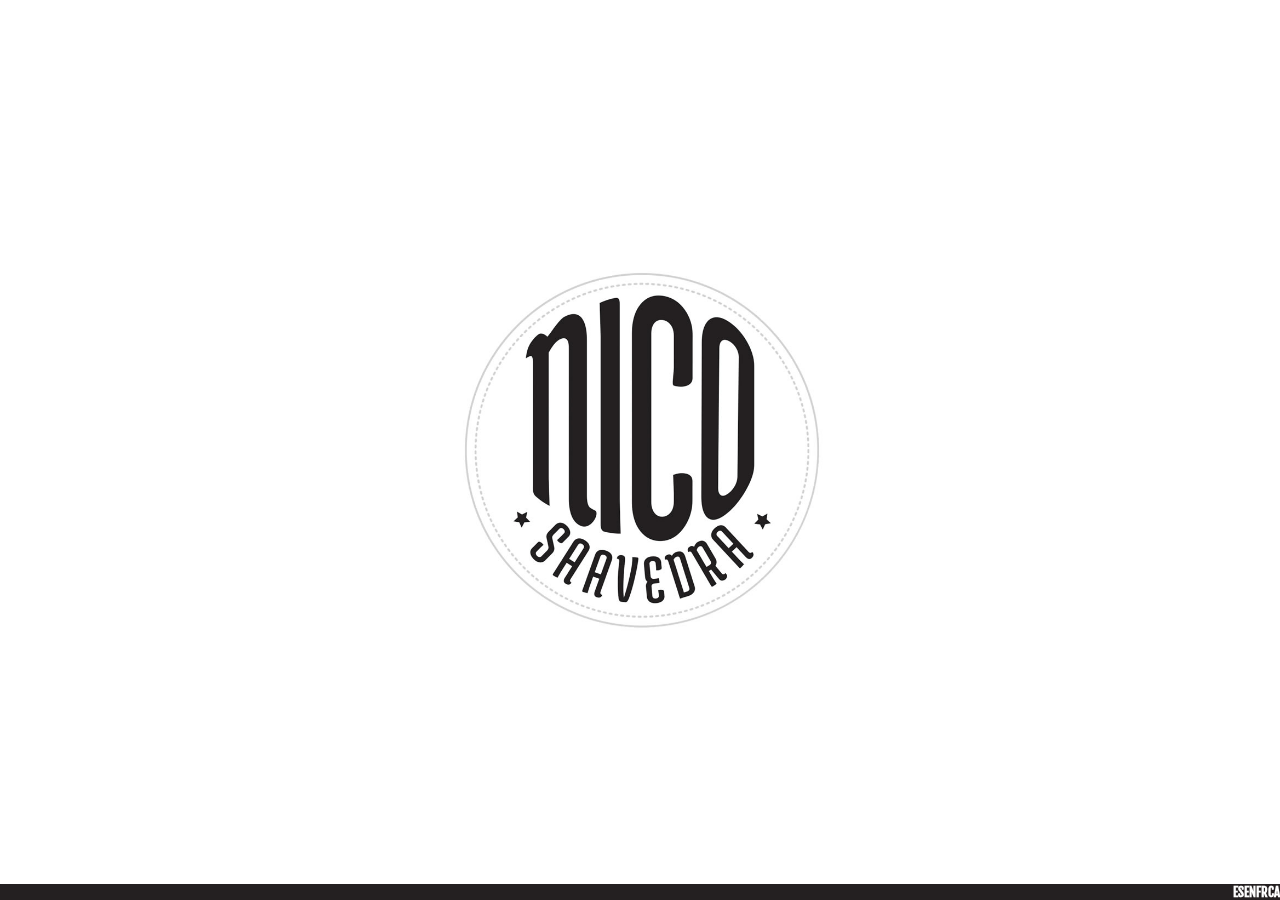
==== index.html @ ee3def4e "new files" ====
<!DOCTYPE html>
<html lang="en" dir="ltr">
  <head>

    <meta charset="utf-8">
    <title>Nico Saavedra - Web Developer</title>
    <link rel="stylesheet" href="style.css">
    <link rel="stylesheet" href="https://use.fontawesome.com/releases/v5.3.1/css/all.css">
    <meta name="viewport" content="width=device-width, initial-scale=1.0">
    <link href="https://fonts.googleapis.com/css?family=Fjalla+One&display=swap" rel="stylesheet">

  </head>
  <body>

    <div class="card middle">
      <div class="front">
        <img src="img.jpg" alt="">
      </div>
      <div class="card back">
       <img src="back.jpg" alt="">
        <div class="back-content middle">
          <h1>NICO SAAVEDRA</h1>
          <br>
          <h2>Web Developer</h2>

          <div class="sm">
            <a href="#"><i class="fas fa-briefcase">
                 <div class="work">

              <h1>MY WORK</h1>

            </div>
            </i></a>
            <a href="#"><i class="fas fa-envelope">
                <div class="mail">

              <h1>CONTACT ME</h1>


            </div>
            </i></a>
            <a href="#"><i class="fab fa-github">
                <div class="github">

              <h1>GITHUB</h1>


            </div>
            </i></a>
            <a href="#"><i class="fab fa-linkedin">
                <div class="linked">

              <h1>LINKEDIN</h1>


            </div>
            </i></a>



          </div>
        </div>
      </div>
     </div>




  </body>
  <footer class="footer">
      <DIV class="idioma">
      <h5>ES</h5>
      <h5>EN</h5>
      <h5>FR</h5>
      <h5>CA</h5>
      </DIV>
  </footer>

</html>
---- style.css ----
*{
  margin: 0;
  padding: 0;
  text-decoration: none;
  font-family: 'Fjalla One', sans-serif;

}
body{
  background: #ffff;
  margin-bottom: 60px;
}
.middle{
  position: absolute;
  top: 50%;
  left: 50%;
  transform: translate(-50%,-50%);
}
.card{
  cursor: default;
  width: 380px;
  height: 480px;
}


.front,.back{
  width: 100%;
  height: 100%;
  overflow: hidden;
  backface-visibility: hidden;
  position: absolute;
  transition: transform .6s linear;
}
.front img{
  height: 100%;
}
.back img{
  height: 100%;
}
.front{
  transform: perspective(600px) rotateY(0deg);
}
.back{
  background: #ffff;
  transform: perspective(600px) rotateY(180deg);
}
.back-content{
  color: #242021;
  text-align: center;
  width: 100%;
}
.sm{
  margin: 20px 0;
}
.sm a{
  display: inline-flex;
  width: 50px;
  height: 50px;
  justify-content: center;
  align-items: center;
  color: #242021;
  font-size: 30px;
  transition: 0.4s;
  border-radius: 50%
}
.sm a:hover{
  background: #242021;
  color: white;
}
.card:hover > .front{
  transform: perspective(600px) rotateY(-180deg);
}
.card:hover > .back{
  transform: perspective(600px) rotateY(0deg);
}


.fa-briefcase:hover > .work{
    opacity: 1;
    text-align: center;

}
.work{
    opacity: 0;
    position:absolute;
    bottom: -85%;
    left: 25%;
    color:#242021;
    transition: 0.6s;
    font-size: 25px;

    }

.fa-envelope:hover > .mail{
    opacity: 1;
    text-align: center;

}
.mail{
    opacity: 0;
    position:absolute;
    bottom: -85%;
    left: 20%;
    color:#242021;
    transition: 0.6s;
    font-size: 25px;



    }
.fa-github:hover > .github{
    opacity: 1;
    text-align-last: center;

}
.github{
    opacity: 0;
    bottom: -85%;
    position: absolute;
    text-align: center;
    left: 32%;
    color:#242021;
    transition: 0.6s;
    font-size: 25px;



    }
.fa-linkedin:hover > .linked{
    opacity: 1;

}
.linked{
    opacity: 0;
    position:absolute;
    bottom: -85%;
    left: 28%;
    text-align: center;
    color:#242021;
    transition: 0.6s;
    font-size: 25px;



    }

.footer {
  position:fixed;
  text-align: left;
  left: 0;
  bottom: 0;
  width: 100%;
  background-color:#242021;
  color: white;
}

.idioma {
    display: flex;
    justify-content: flex-end;
    text-decoration: none;
    font-family: 'Fjalla One', sans-serif;

}
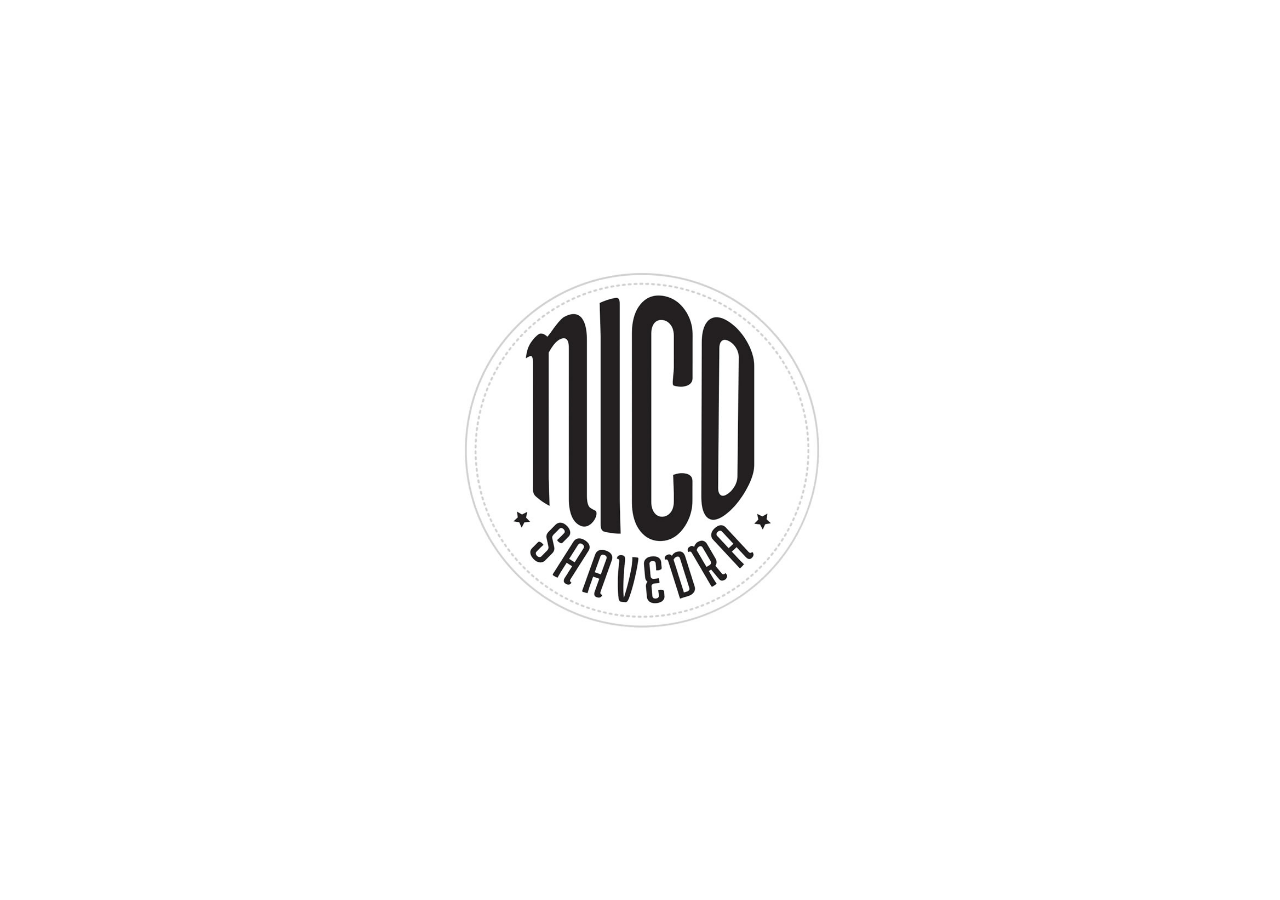
==== commit 69d80ea1: "subida de icono de logo y creacion my work html" ====
--- a/index.html
+++ b/index.html
@@ -1,5 +1,5 @@
 <!DOCTYPE html>
-<html lang="en" dir="ltr">
+<html lang="en">
   <head>
 
     <meta charset="utf-8">
@@ -8,6 +8,7 @@
     <link rel="stylesheet" href="https://use.fontawesome.com/releases/v5.3.1/css/all.css">
     <meta name="viewport" content="width=device-width, initial-scale=1.0">
     <link href="https://fonts.googleapis.com/css?family=Fjalla+One&display=swap" rel="stylesheet">
+    <link rel="icon" type="image/jpg" href="img/logo.png">
 
   </head>
   <body>
@@ -24,14 +25,14 @@
           <h2>Web Developer</h2>
 
           <div class="sm">
-            <a href="#"><i class="fas fa-briefcase">
+            <a href="mywork.html"><i class="fas fa-briefcase">
                  <div class="work">
 
               <h1>MY WORK</h1>
 
             </div>
             </i></a>
-            <a href="#"><i class="fas fa-envelope">
+            <a href="mailto:saavedranicolas1982@gmail.com"><i class="fas fa-envelope">
                 <div class="mail">
 
               <h1>CONTACT ME</h1>
@@ -39,7 +40,7 @@
 
             </div>
             </i></a>
-            <a href="#"><i class="fab fa-github">
+            <a href="https://github.com/nikokubrick"><i class="fab fa-github">
                 <div class="github">
 
               <h1>GITHUB</h1>
@@ -47,7 +48,7 @@
 
             </div>
             </i></a>
-            <a href="#"><i class="fab fa-linkedin">
+            <a href="https://www.linkedin.com/in/nicolassaavedra1982/"><i class="fab fa-linkedin">
                 <div class="linked">
 
               <h1>LINKEDIN</h1>
@@ -67,13 +68,6 @@
 
 
   </body>
-  <footer class="footer">
-      <DIV class="idioma">
-      <h5>ES</h5>
-      <h5>EN</h5>
-      <h5>FR</h5>
-      <h5>CA</h5>
-      </DIV>
-  </footer>
+
 
 </html>
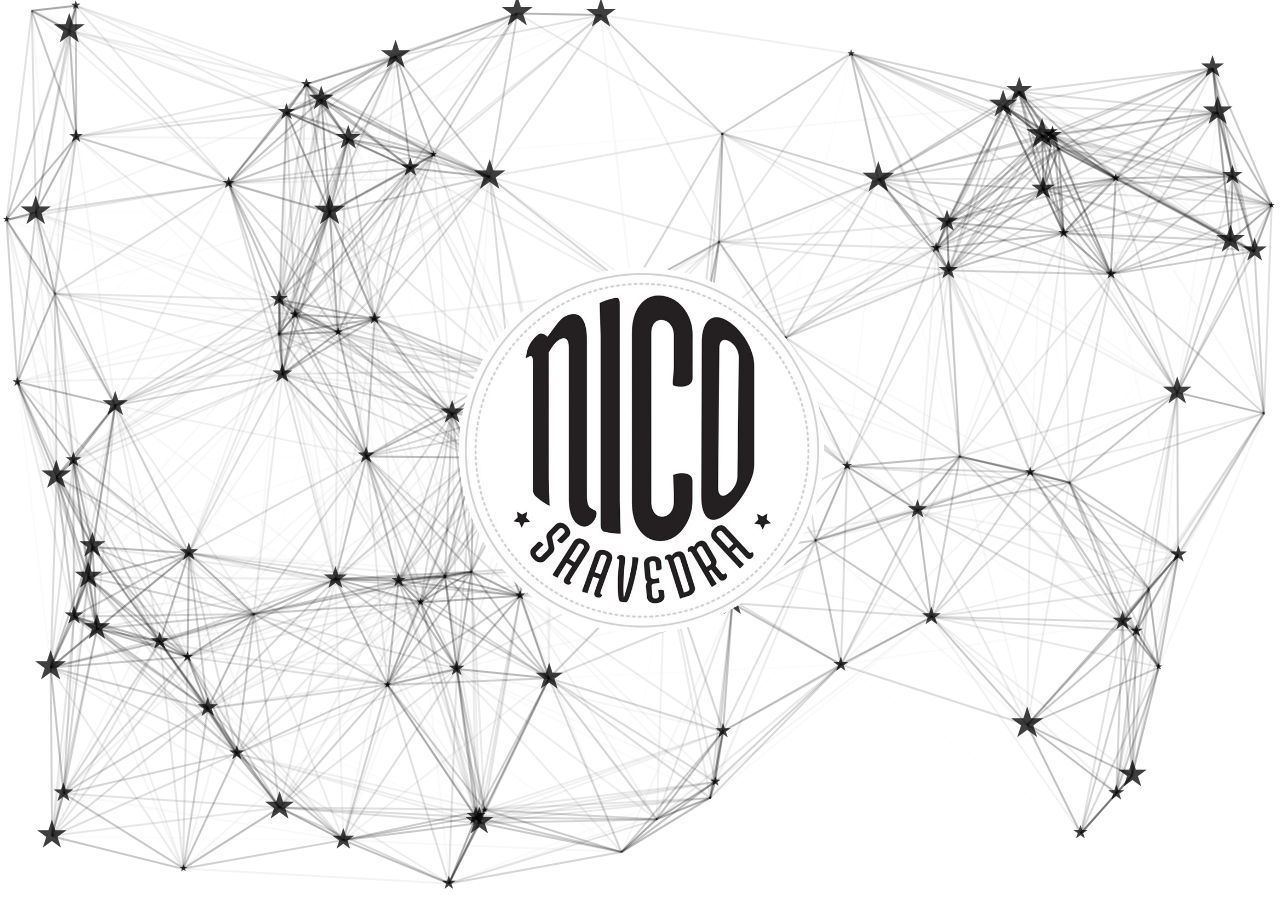
==== commit cfdfb8d8: "fondo web" ====
--- a/index.html
+++ b/index.html
@@ -4,21 +4,30 @@
 
     <meta charset="utf-8">
     <title>Nico Saavedra - Web Developer</title>
-    <link rel="stylesheet" href="style.css">
+    <link rel="stylesheet" href="style1.css">
     <link rel="stylesheet" href="https://use.fontawesome.com/releases/v5.3.1/css/all.css">
-    <meta name="viewport" content="width=device-width, initial-scale=1.0">
     <link href="https://fonts.googleapis.com/css?family=Fjalla+One&display=swap" rel="stylesheet">
     <link rel="icon" type="image/jpg" href="img/logo.png">
+    <meta name="viewport" content="width=device-width, initial-scale=1.0">
 
   </head>
+
+  <style>
+    #particles-js {
+    width: 100%;
+    height: 100%;
+    position: absolute;
+}
+    </style>
   <body>
+    <div id="particles-js"></div>
 
     <div class="card middle">
       <div class="front">
-        <img src="img.jpg" alt="">
+        <img src="img.png" alt="">
       </div>
       <div class="card back">
-       <img src="back.jpg" alt="">
+       <img src="back.png" alt="">
         <div class="back-content middle">
           <h1>NICO SAAVEDRA</h1>
           <br>
@@ -65,7 +74,9 @@
      </div>
 
 
-
+<script src="particles.js"></script>
+  <script src="app.js"></script>
+  <script src="particles.json"></script>
 
   </body>
 
--- a/style1.css
+++ b/style1.css
@@ -0,0 +1,167 @@
+*{
+  margin: 0;
+  padding: 0;
+  text-decoration: none;
+  font-family: 'Fjalla One', sans-serif;
+
+}
+body{
+  background: #ffff;
+  margin-bottom: 60px;
+}
+
+
+
+.middle{
+  position: absolute;
+  top: 50%;
+  left: 50%;
+  transform: translate(-50%,-50%);
+}
+.card{
+  cursor: default;
+  width: 380px;
+  height: 480px;
+}
+
+
+.front,.back{
+  width: 100%;
+  height: 100%;
+  overflow: hidden;
+  backface-visibility: hidden;
+  position: absolute;
+  transition: transform .6s linear;
+}
+.front img{
+  height: 100%;
+}
+.back img{
+  height: 100%;
+}
+.front{
+  transform: perspective(600px) rotateY(0deg);
+}
+.back{
+    transform: perspective(600px) rotateY(180deg);
+}
+.back-content{
+  color: #242021;
+  text-align: center;
+  width: 100%;
+  text-shadow: #fff;
+
+}
+.sm{
+  margin: 20px 0;
+}
+.sm a{
+  display: inline-flex;
+  width: 50px;
+  height: 50px;
+  justify-content: center;
+  align-items: center;
+  color: #242021;
+  font-size: 30px;
+  transition: 0.4s;
+  border-radius: 50%
+}
+.sm a:hover{
+  background: #242021;
+  color: white;
+}
+.card:hover > .front{
+  transform: perspective(600px) rotateY(-180deg);
+}
+.card:hover > .back{
+  transform: perspective(600px) rotateY(0deg);
+}
+
+
+.fa-briefcase:hover > .work{
+    opacity: 1;
+    text-align: center;
+
+}
+.work{
+    opacity: 0;
+    position:absolute;
+    bottom: -85%;
+    left: 25%;
+    color:#242021;
+    transition: 0.6s;
+    font-size: 25px;
+
+    }
+
+.fa-envelope:hover > .mail{
+    opacity: 1;
+    text-align: center;
+
+}
+.mail{
+    opacity: 0;
+    position:absolute;
+    bottom: -85%;
+    left: 20%;
+    color:#242021;
+    transition: 0.6s;
+    font-size: 25px;
+
+
+
+    }
+.fa-github:hover > .github{
+    opacity: 1;
+    text-align-last: center;
+
+}
+.github{
+    opacity: 0;
+    bottom: -85%;
+    position: absolute;
+    text-align: center;
+    left: 32%;
+    color:#242021;
+    transition: 0.6s;
+    font-size: 25px;
+
+
+
+    }
+.fa-linkedin:hover > .linked{
+    opacity: 1;
+
+}
+.linked{
+    opacity: 0;
+    position:absolute;
+    bottom: -85%;
+    left: 28%;
+    text-align: center;
+    color:#242021;
+    transition: 0.6s;
+    font-size: 25px;
+
+
+
+    }
+
+.footer {
+  position:fixed;
+  text-align: left;
+  left: 0;
+  bottom: 0;
+  width: 100%;
+  background-color:#242021;
+  color: white;
+}
+
+.idioma {
+    display: flex;
+    justify-content: flex-end;
+    text-decoration: none;
+    font-family: 'Fjalla One', sans-serif;
+
+}
+
